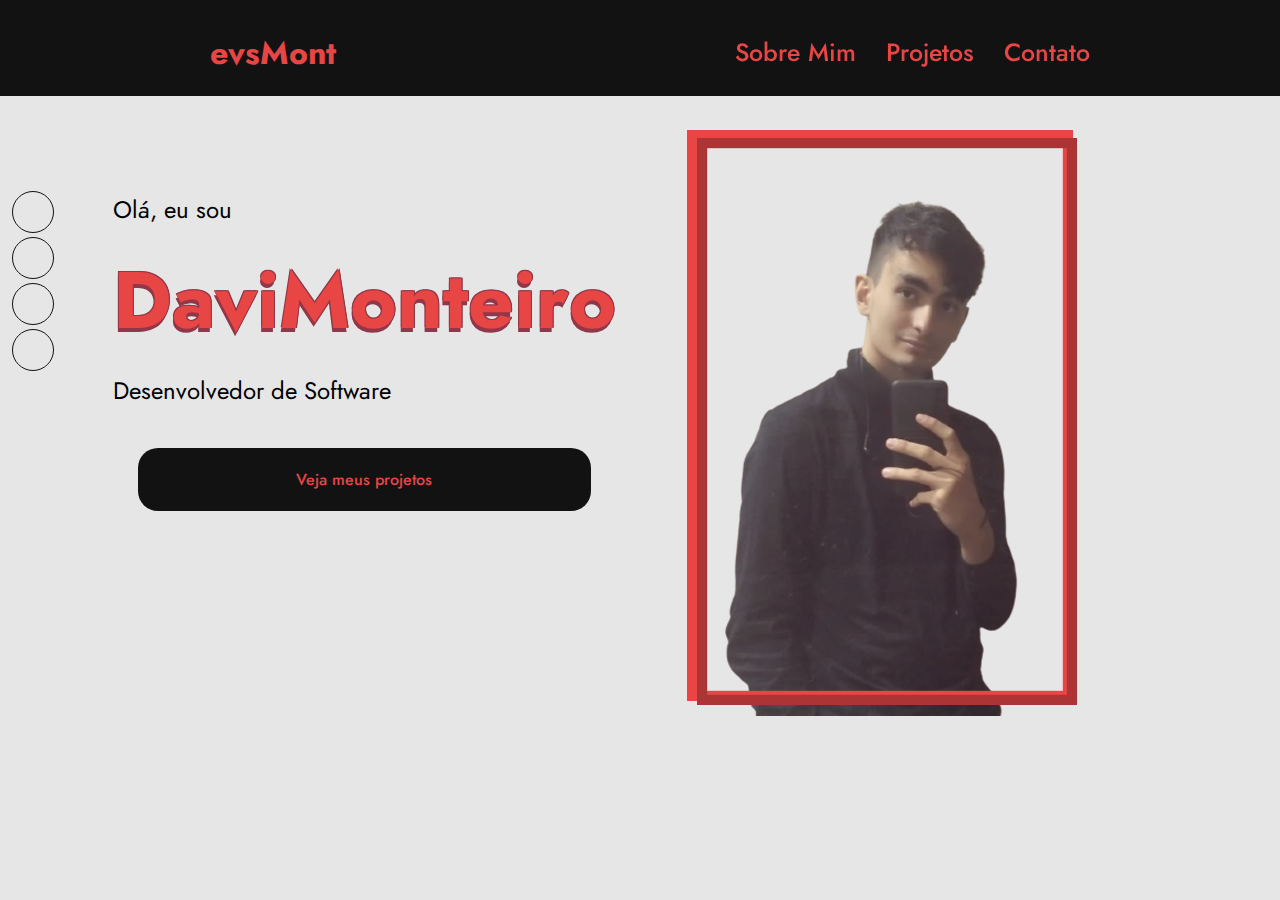
==== Index.html @ 6d28d57d "first commit" ====
<!DOCTYPE html>
<html>
  <head>
    <title>Davi Monteiro</title>
    <link rel="stylesheet" href="styles/Style.css">
    <link rel="stylesheet" href="https://cdnjs.cloudflare.com/ajax/libs/font-awesome/6.4.0/css/all.min.css" integrity="sha512-iecdLmaskl7CVkqkXNQ/ZH/XLlvWZOJyj7Yy7tcenmpD1ypASozpmT/E0iPtmFIB46ZmdtAc9eNBvH0H/ZpiBw==" crossorigin="anonymous" referrerpolicy="no-referrer" />
    <link rel="stylesheet" href="https://cdn.lineicons.com/4.0/lineicons.css" />
  </head>
  <body>

    <header class="cab">
      <h1><a href="/Index.html"><i class="fa-brands fa-dyalog"></i>evsMont</h1></a>
      <nav>
        <ul class="container-menu">
          <div>
          <li><a href="pages/Info.html" class="link t hover-1">Sobre Mim</a></li>
        </div>

          <ul class="cont-menu">
            <li><a href="pages/Projects.html" class="link t list hover-1">Projetos</a></li>
        </ul>

          <li><a href="pages/Contact.html" class="link t hover-1">Contato</a></li>
        </ul>
      </nav>
    </header>
    
    <main class="endireita">

      <section class="rede">

        <div class="rede-btn">
          <a class="rede-link" href="https://www.leagueofgraphs.com/pt/summoner/br/BHT+Haru#championsData-all-queues"><i class="lni lni-sad"></i></a>
          <a class="rede-link" href="https://github.com/Devsmont?tab=repositories"><i class="lni lni-github-original"></i></i></a>
          <a class="rede-link" href="https://www.instagram.com/symphony_wan/"><i class="lni lni-instagram-original"></i></a>
          <a class="rede-link" href="https://www.linkedin.com/in/davi-monteiro-28a780249/"><i class="lni lni-linkedin-original"></i></a>
        </div>
      </section>

      <section class="banner">
          <div class="banner-main">
            <label class="banner-sub">Olá, eu sou</Label>
            <div class="end">
              <h2>D</h2><h2>a</h2><h2>v</h2><h2>i</h2><h2>M</h2><h2>o</h2><h2>n</h2><h2>t</h2><h2>e</h2><h2>i</h2><h2>r</h2><h2>o</h2>
            </div>
            <label class="banner-sub esp">Desenvolvedor de Software</label>
            <div class="end">
              <a  class="custom-btn btn-15 btn-larg" href="pages/Projects.html">Veja meus projetos</a>
            </div>
          </div>
      </section>

      <section class="foto">
         <img src="assets/WhatsApp_Image_2023-05-15_at_22.54.24-removebg-preview.png" class="img">
      </section>
      
    </main>
    

    

  </body>
</html>
---- styles/Style.css ----
@import url('https://fonts.googleapis.com/css2?family=Jost:wght@200;500&display=swap');

* { padding: 0; margin: 0; }

:root {
    --cor-p :#121212;
    --cor-s :#E84545;
    --cor-t :#903749;
    --cor-q :#363333;

    --cor-f :#E6E6E6;
    --cor-fu :#e0e0e0;

    --font : 'Jost', sans-serif;
}

body {
    display: flex;
    flex-direction: column;
    width: 100%;

    background-color:var(--cor-f);
    font-family: var(--font);
}

h1 {
  cursor: pointer; 
  -webkit-transition-property: all; 
  -webkit-transition-duration: 0.3s; 
  -webkit-transition-timing-function: ease; 
}


h1:hover {
  transform: scale(1.1); 
}

a {
  text-decoration: none;
  color: var(--cor-s);
}


h2 {
    font-size: 5em;
    color: var(--cor-s);

    text-shadow: 
               -1px -1px 0px #903749, 
               -1px 4px 0px #903749,                    
                1px -1px 0px #903749,                  
                1px 0px 0px #903749;

  -webkit-transition-property: all; 
  -webkit-transition-duration: 0.3s; 
  -webkit-transition-timing-function: ease; 
}
  

h2:hover {
  transform: scale(1.5); 
}

.cab {
    display: flex;
    align-items: center;
    justify-content: space-around;
    position: fixed;
    padding: 30px 10px 20px 10px;
    width: 100%;

    background:var(--cor-p);
    color:var(--cor-f);
}


.hover-1 {
    --c: #903749; /* the color */
    --s: .15em;
    
    line-height:1.1em;
    padding-bottom: calc(2.1*var(--s));
    background: 
      conic-gradient(from 135deg at top,var(--c) 90deg,#0000 0) 
        left 0 bottom var(--s)/calc(2*var(--s)) var(--s) repeat-x,
      conic-gradient(from -45deg at bottom,var(--c) 90deg,#0000 0) 
        left var(--s) bottom 0/calc(2*var(--s)) var(--s) repeat-x;
    -webkit-mask:
      linear-gradient(#000 0 0) content-box,
      linear-gradient(#000 0 0) 0/var(--_p,0%) padding-box no-repeat;
    transition: .5s;
  }
  .hover-1:hover {
    --_p: 100%;
    color: var(--c);
  }
  

.link {
    text-decoration: none;
}


.t {
    color:var(--cor-s);
    font-size: 25px;
    font-weight: 500;
}

.t:hover {
    color:var(--cor-t);
}

.container-menu, .cont-menu {
    position: relative;
    display: inline-block;
    list-style-type: none;
    display: flex;
    gap:30px;
  }
  
.container-list {
    display: none;
    position: absolute;
    background-color:var(--cor-p);
    margin-top: 33px;
    min-width: 160px;
    padding: 12px 0 16px 10px;
    z-index: 1;
    border-radius: 5px;
  }
  
.cont-menu:hover .container-list {
    display: block;
  }

.rede {
    display:flex;
    flex-direction: column;
    margin-top: 13%;
    margin-left: 10px;
}

.banner {
    margin-top: 13%;
    display: flex;
}

.banner-main {
    margin-top: 5%;
    display: flex;
    flex-direction: column;
    gap: 15px;
}

.banner-proj {
  margin-top: 10%;
  display: flex;
  flex-direction: column;
  margin-left: 20%;
}

.banner-sobre {
  margin-top: 14%;
  display: flex;
  flex-direction: column;
  margin-left: 20%;
}

.rede-btn {
    display: flex;
    flex-direction: column;
    margin-top: 50%;
}

.rede-link {
    font-size: 1.5rem;
    display: flex;
    border: 1px solid var(--cor-p);
    border-radius: 40px;
    padding: 20px;
    color: var(--cor-s);
    text-decoration: none;

    justify-content: center;
    transition: 300ms;
    margin:2px;
}

.rede-link:hover {
    background-color: var(--cor-p);
    color: var(--cor-s);
    border: 1px solid var(--cor-s);
    transform: translate(10%, 0);
}

.banner-sub {
    font-size: 1.5em;
    
}

.center {
  display: flex;
  justify-content: center;
}

.esp {
    margin-bottom: 5%;
}

.mapa {
  margin-top: 30px;
  width: 100%;
  height: 450px;
}

.destaque {
  font-size: 2em;
  color: var(--cor-s);
}

.endireita {
    display: flex;
    justify-content:space-between;
    
}


.endi {
  display: flex;
  gap: 20px;
}

.endir {
  margin-right: 15%;
}

.end {
  display: flex;
  justify-content: center;
}

.en {
  display: flex;
  flex-direction: column;
  justify-content: space-around;
}


.reset {
  padding: 0;
  margin: 0;
}

.img {
    width: auto;
    display:flex; 
    
    cursor: pointer; 
    -webkit-transition-property: all; 
    -webkit-transition-duration: 0.3s; 
    -webkit-transition-timing-function: ease; 
}

.img:hover {
    transform: scale(1.1); 
}

.foto {
    display: flex;
    justify-content: end;
    margin-top: 9%;
    align-items: start;
    margin-right: 15%;
}

.btn-larg-proj {
  width: 20%;
}

.btn-larg {
  width: 80%;
}

.custom-btn {
    
    color: var(--cor-s);
    border-radius: 20px;
    padding:  20px 25px;
    text-align: center;
    font-weight: 500;
    background: var(--cor-p);
    cursor: pointer;
    transition: all 0.3s ease;
    position: relative;
    text-decoration: none;
  }

  .btn-14:hover {
    background-color: var(--cor-s);
    color: var(--cor-p);
  }

  .btn-15 {
    background: var(--cor-p);
    border: none;
    z-index: 1;
  }
  .btn-15:after {
    position: absolute;
    content: "";
    width: 0;
    height: 100%;
    top: 0;
    right: 0;
    z-index: -1;
    background-color: var(--cor-s);
    border-radius: 20px;
    transition: all 0.3s ease;
  }
  .btn-15:hover {
    color:var(--cor-p);
  }
  .btn-15:hover:after {
    left: 0;
    width: 100%;
  }
  .btn-15:active {
    top: 2px;
  }
  


.foto-borda {           
}

.projetos {
  display: flex;
  flex-direction: column;
  gap:100px;
  list-style-type: none;
  justify-content: space-around;
}

.banner-cont {
  margin-top: 16%;
}

.txt-proj {
  width: 80%;
  font-size: 1.6em;
}

.txt-sobre {
  font-size: 1.6em;
}
 
.Tabela-cont {
  display: flex;
  width: 90%;
  height: 100%;
  padding-left: 10%;
  flex-direction: column;
  align-items: center;
  justify-content: space-between;

}

.destaque-icone {
  font-size: 100px;
  color: var(--cor-s);
}

.Tabela {
  background-color:var(--cor-branco) ;
  text-align: center;
  width: 300px;
  height: 200px;
  padding: 20px 10px 0px 10px;

  -webkit-transition-property: all; 
  -webkit-transition-duration: 0.3s; 
  -webkit-transition-timing-function: ease; 
}

.Tabela-l {
  display: flex;
  padding: 10px;
  gap: 20px;

}

.Tabela-Text {
 font-size: 19px;
}

.Tabela:hover {
  transform: scale(1.1); 
}
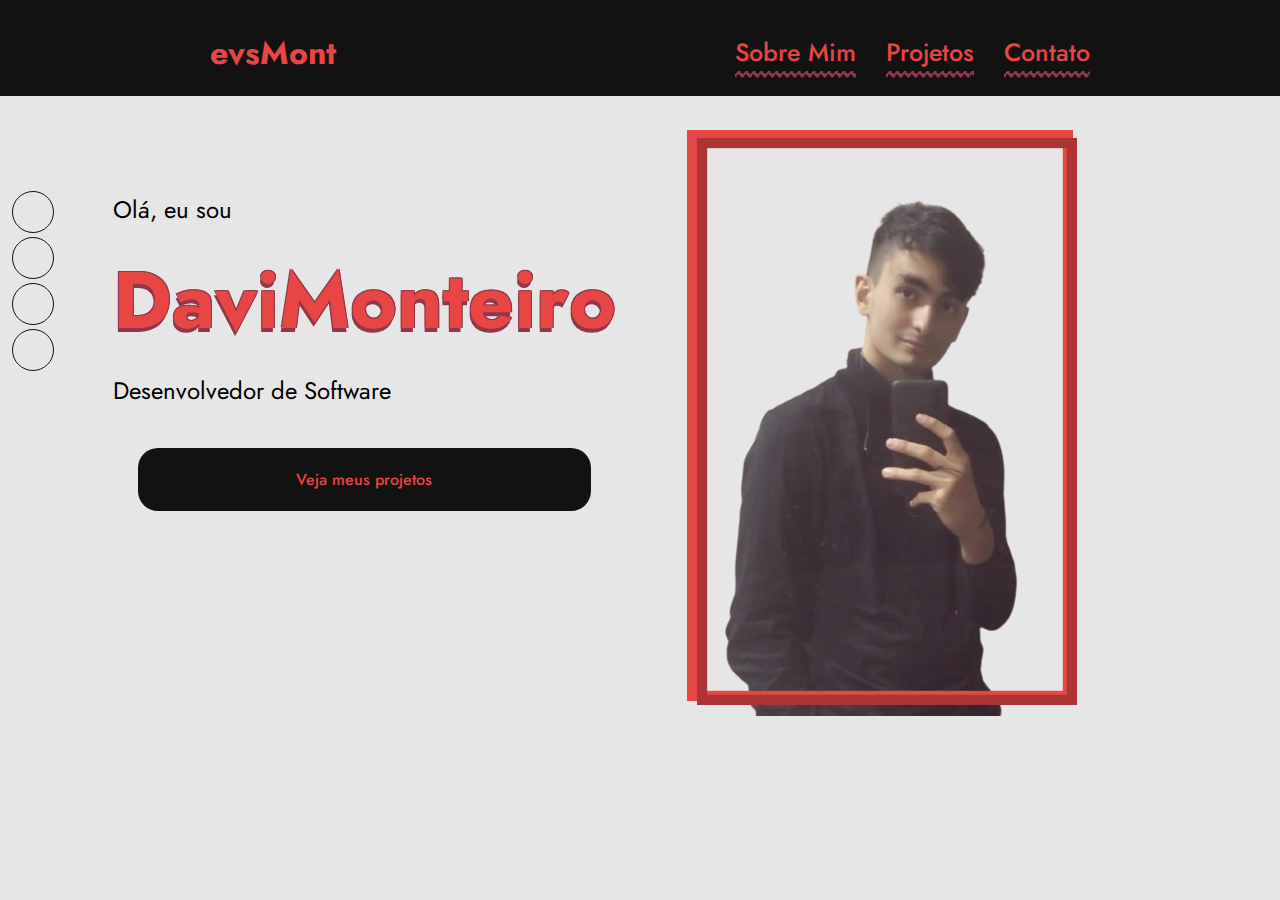
==== commit da1b4639: "t2" ====
--- a/Index.html
+++ b/Index.html
@@ -9,7 +9,7 @@
   <body>
 
     <header class="cab">
-      <h1><a href="/Index.html"><i class="fa-brands fa-dyalog"></i>evsMont</h1></a>
+      <h1><a href="/index.html"><i class="fa-brands fa-dyalog"></i>evsMont</h1></a>
       <nav>
         <ul class="container-menu">
           <div>
--- a/styles/Style.css
+++ b/styles/Style.css
@@ -28,8 +28,7 @@
   -webkit-transition-property: all; 
   -webkit-transition-duration: 0.3s; 
   -webkit-transition-timing-function: ease; 
-}
-
+}                                                                                                                                                                                                                                                                                                                                                                                                                                                                                                                                                                                                                                                                                                                                                                                                                                                                                                                                                                                                                                                                                                                                                                                                                                                                                                                                                                                                                                                                                                                                                                                                                                                                                                                                                                                                                                                                                                                                                                                                                                                                                                                                                                                                                                                                                                                                                                                                                                                                                                                                                                                                                                                                                                                                                                                                                                                                                                                                                                                                                                                                                                                                                                                                                                                                                                                                                                                                                                                                                                                                                                                                                                                                                                                                                                                                                                                                                                                                                                                                                                                                                                                                                                                                                                                                                                                                                                                                                                                                                                                                                                                                                                                                                                                                                                                                                                                                                                                                                                                                                                                                                                                                                                                                                                                                                                                                                                                                                                                                                                                                                                                                                                                                                                                                                                                                                                                                                                                                                                                                                                                                                                                                                                                                                                                                                                                                                                                                                                                                                                                                                                                                                                                                                                                                                                                                                                                                                                                                                                                                                                                                                              
 
 h1:hover {
   transform: scale(1.1); 
@@ -39,7 +38,6 @@
   text-decoration: none;
   color: var(--cor-s);
 }
-
 
 h2 {
     font-size: 5em;
@@ -56,7 +54,6 @@
   -webkit-transition-timing-function: ease; 
 }
   
-
 h2:hover {
   transform: scale(1.5); 
 }
@@ -68,89 +65,86 @@
     position: fixed;
     padding: 30px 10px 20px 10px;
     width: 100%;
-
     background:var(--cor-p);
     color:var(--cor-f);
 }
 
-
 .hover-1 {
-    --c: #903749; /* the color */
-    --s: .15em;
+  --c: #903749;
+  --s: .15em;
     
-    line-height:1.1em;
-    padding-bottom: calc(2.1*var(--s));
-    background: 
-      conic-gradient(from 135deg at top,var(--c) 90deg,#0000 0) 
-        left 0 bottom var(--s)/calc(2*var(--s)) var(--s) repeat-x,
-      conic-gradient(from -45deg at bottom,var(--c) 90deg,#0000 0) 
-        left var(--s) bottom 0/calc(2*var(--s)) var(--s) repeat-x;
-    -webkit-mask:
-      linear-gradient(#000 0 0) content-box,
-      linear-gradient(#000 0 0) 0/var(--_p,0%) padding-box no-repeat;
-    transition: .5s;
+  line-height:1.1em;
+  padding-bottom: calc(2.1*var(--s));
+  background: 
+    conic-gradient(from 135deg at top,var(--c) 90deg,#0000 0) 
+    left 0 bottom var(--s)/calc(2*var(--s)) var(--s) repeat-x,
+    conic-gradient(from -45deg at bottom,var(--c) 90deg,#0000 0) 
+    left var(--s) bottom 0/calc(2*var(--s)) var(--s) repeat-x;
+  -webkit-mask:
+    inear-gradient(#000 0 0) content-box,
+    linear-gradient(#000 0 0) 0/var(--_p,0%) padding-box no-repeat;
+  transition: .5s;
   }
-  .hover-1:hover {
-    --_p: 100%;
-    color: var(--c);
+
+.hover-1:hover {
+  --_p: 100%;
+  color: var(--c);
+}
+  
+.link {
+  text-decoration: none;
+}
+
+.t {
+  color:var(--cor-s);
+  font-size: 25px;
+  font-weight: 500;
+}
+
+.t:hover {
+  color:var(--cor-t);
+}
+
+.container-menu, .cont-menu {
+  position: relative;
+  display: inline-block;
+  list-style-type: none;
+  display: flex;
+  gap:30px;
   }
   
-
-.link {
-    text-decoration: none;
-}
-
-
-.t {
-    color:var(--cor-s);
-    font-size: 25px;
-    font-weight: 500;
-}
-
-.t:hover {
-    color:var(--cor-t);
-}
-
-.container-menu, .cont-menu {
-    position: relative;
-    display: inline-block;
-    list-style-type: none;
-    display: flex;
-    gap:30px;
+.container-list {
+  display: none;
+  position: absolute;
+  background-color:var(--cor-p);
+  margin-top: 33px;
+  min-width: 160px;
+  padding: 12px 0 16px 10px;
+  z-index: 1;
+  border-radius: 5px;
   }
   
-.container-list {
-    display: none;
-    position: absolute;
-    background-color:var(--cor-p);
-    margin-top: 33px;
-    min-width: 160px;
-    padding: 12px 0 16px 10px;
-    z-index: 1;
-    border-radius: 5px;
+.cont-menu:hover .container-list {
+  display: block;
   }
-  
-.cont-menu:hover .container-list {
-    display: block;
-  }
 
 .rede {
-    display:flex;
-    flex-direction: column;
-    margin-top: 13%;
-    margin-left: 10px;
+  display:flex;
+  flex-direction: column;
+  margin-top: 13%;
+  margin-left: 10px;
 }
 
 .banner {
-    margin-top: 13%;
-    display: flex;
+  margin-top: 13%;
+  display: flex;
 }
 
 .banner-main {
-    margin-top: 5%;
-    display: flex;
-    flex-direction: column;
-    gap: 15px;
+  margin-top: 5%;
+  display: flex;
+  flex-direction: column;
+  gap: 15px;
 }
 
 .banner-proj {
@@ -161,7 +155,7 @@
 }
 
 .banner-sobre {
-  margin-top: 14%;
+  margin-top: 10%;
   display: flex;
   flex-direction: column;
   margin-left: 20%;
@@ -181,7 +175,6 @@
     padding: 20px;
     color: var(--cor-s);
     text-decoration: none;
-
     justify-content: center;
     transition: 300ms;
     margin:2px;
@@ -196,7 +189,6 @@
 
 .banner-sub {
     font-size: 1.5em;
-    
 }
 
 .center {
@@ -222,9 +214,7 @@
 .endireita {
     display: flex;
     justify-content:space-between;
-    
-}
-
+}
 
 .endi {
   display: flex;
@@ -245,7 +235,6 @@
   flex-direction: column;
   justify-content: space-around;
 }
-
 
 .reset {
   padding: 0;
@@ -255,7 +244,6 @@
 .img {
     width: auto;
     display:flex; 
-    
     cursor: pointer; 
     -webkit-transition-property: all; 
     -webkit-transition-duration: 0.3s; 
@@ -283,7 +271,6 @@
 }
 
 .custom-btn {
-    
     color: var(--cor-s);
     border-radius: 20px;
     padding:  20px 25px;
@@ -294,19 +281,20 @@
     transition: all 0.3s ease;
     position: relative;
     text-decoration: none;
-  }
-
-  .btn-14:hover {
+}
+
+.btn-14:hover {
     background-color: var(--cor-s);
     color: var(--cor-p);
-  }
-
-  .btn-15 {
+}
+
+.btn-15 {
     background: var(--cor-p);
     border: none;
     z-index: 1;
-  }
-  .btn-15:after {
+}
+
+.btn-15:after {
     position: absolute;
     content: "";
     width: 0;
@@ -317,21 +305,19 @@
     background-color: var(--cor-s);
     border-radius: 20px;
     transition: all 0.3s ease;
-  }
-  .btn-15:hover {
+}
+
+.btn-15:hover {
     color:var(--cor-p);
-  }
-  .btn-15:hover:after {
+}
+  
+.btn-15:hover:after {
     left: 0;
     width: 100%;
-  }
-  .btn-15:active {
+}
+  
+.btn-15:active {
     top: 2px;
-  }
-  
-
-
-.foto-borda {           
 }
 
 .projetos {
@@ -387,7 +373,6 @@
   display: flex;
   padding: 10px;
   gap: 20px;
-
 }
 
 .Tabela-Text {
